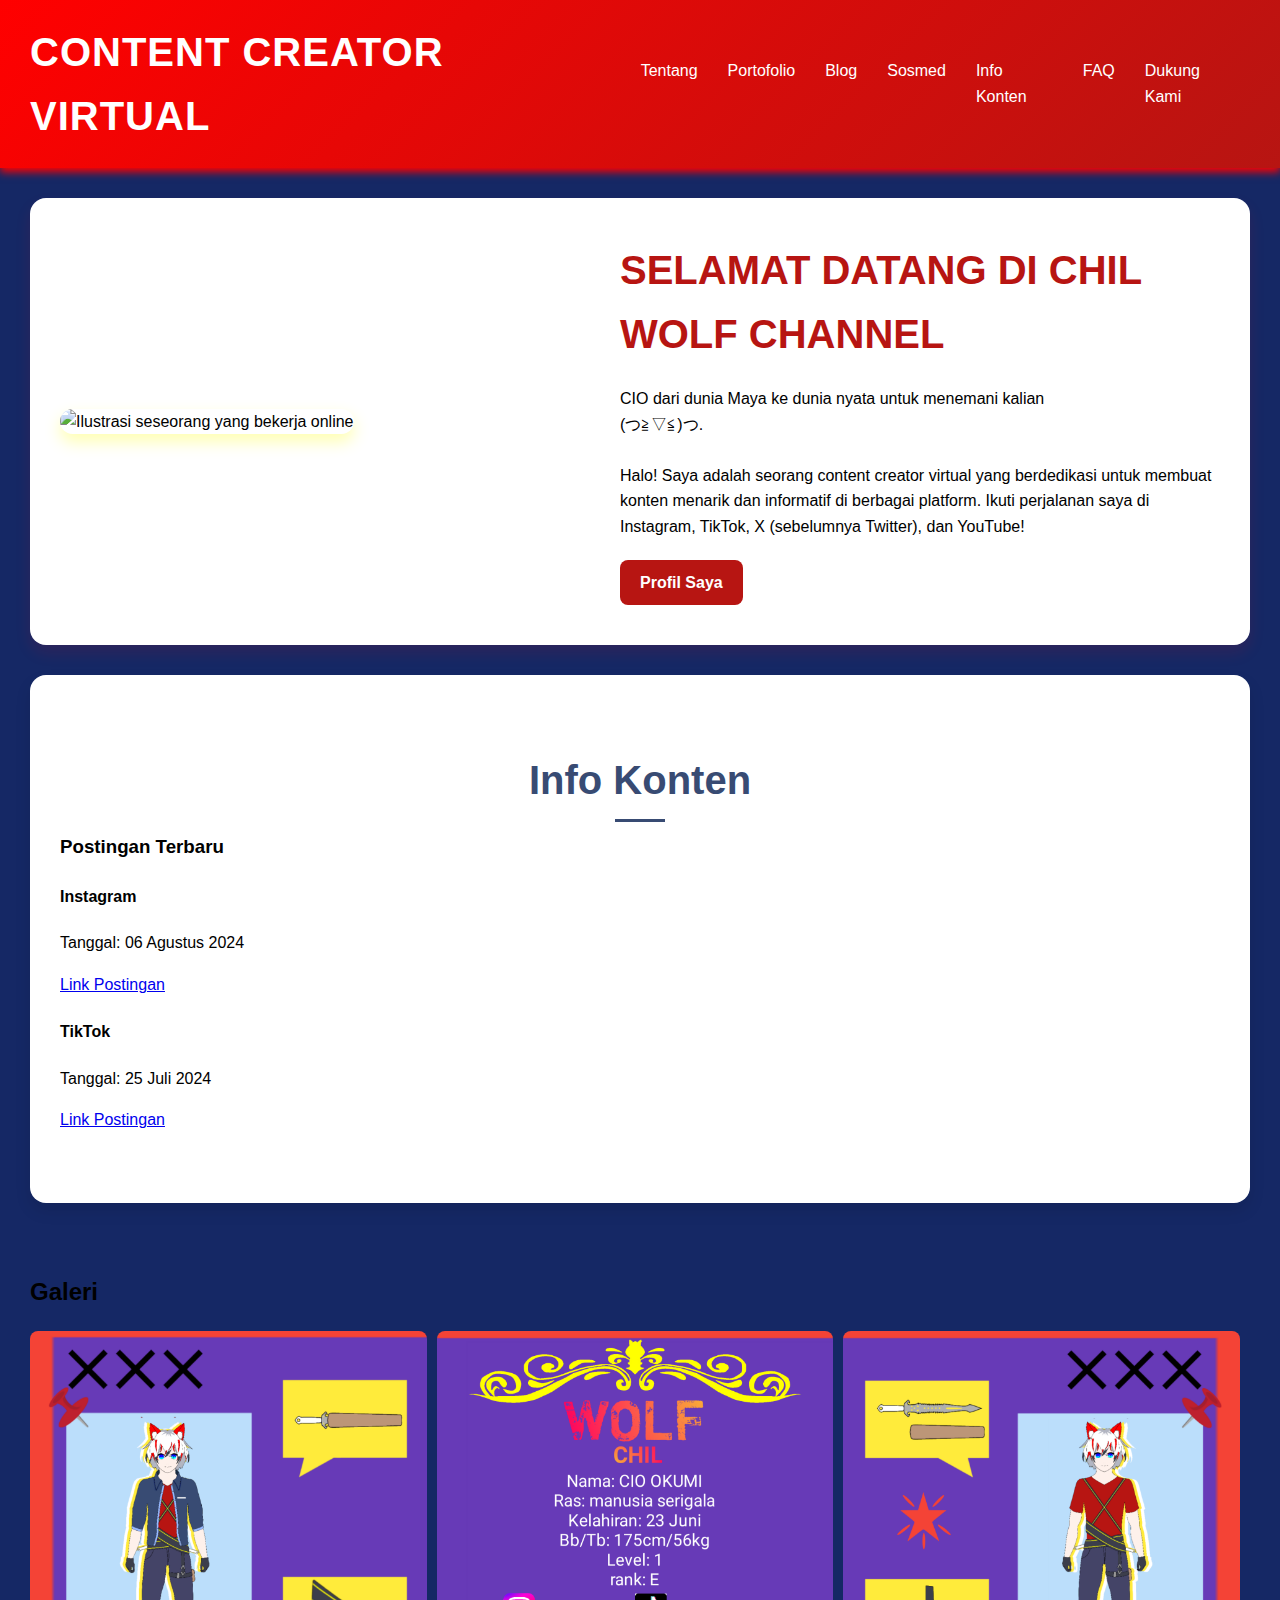
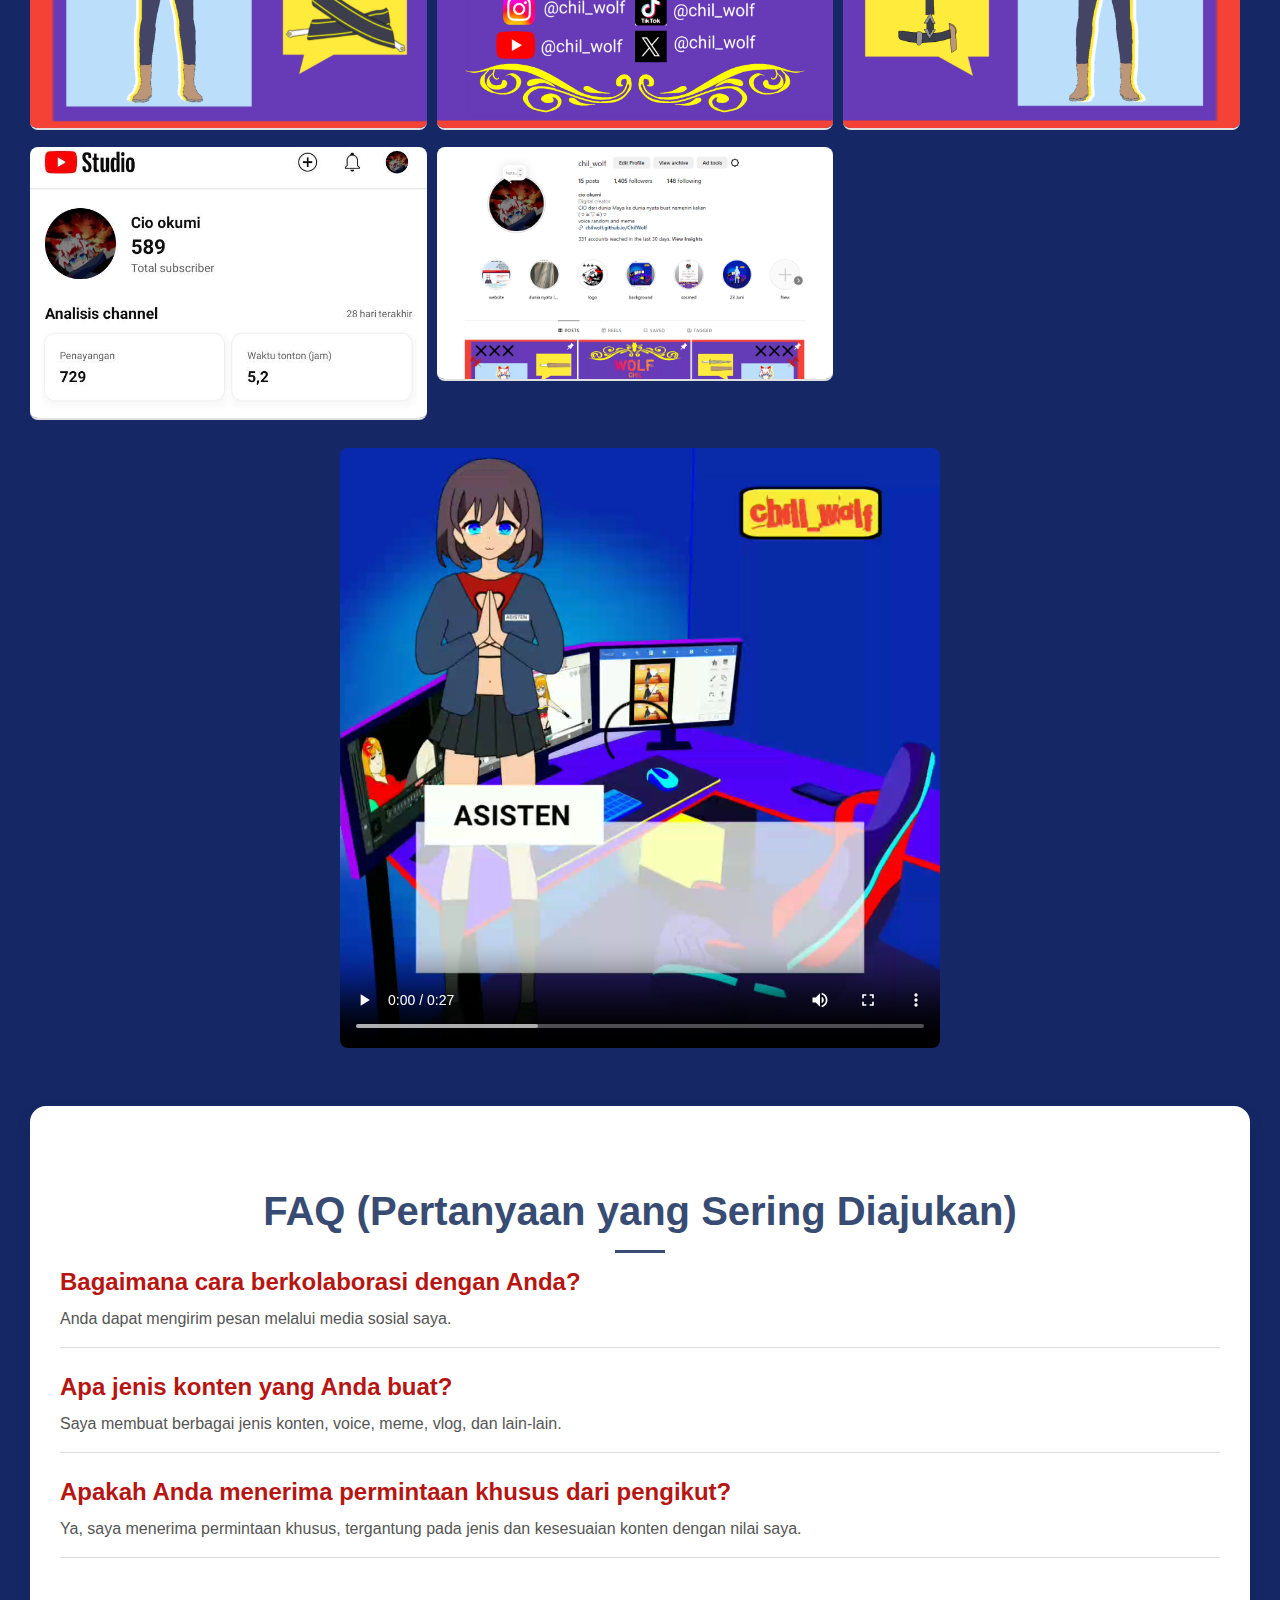
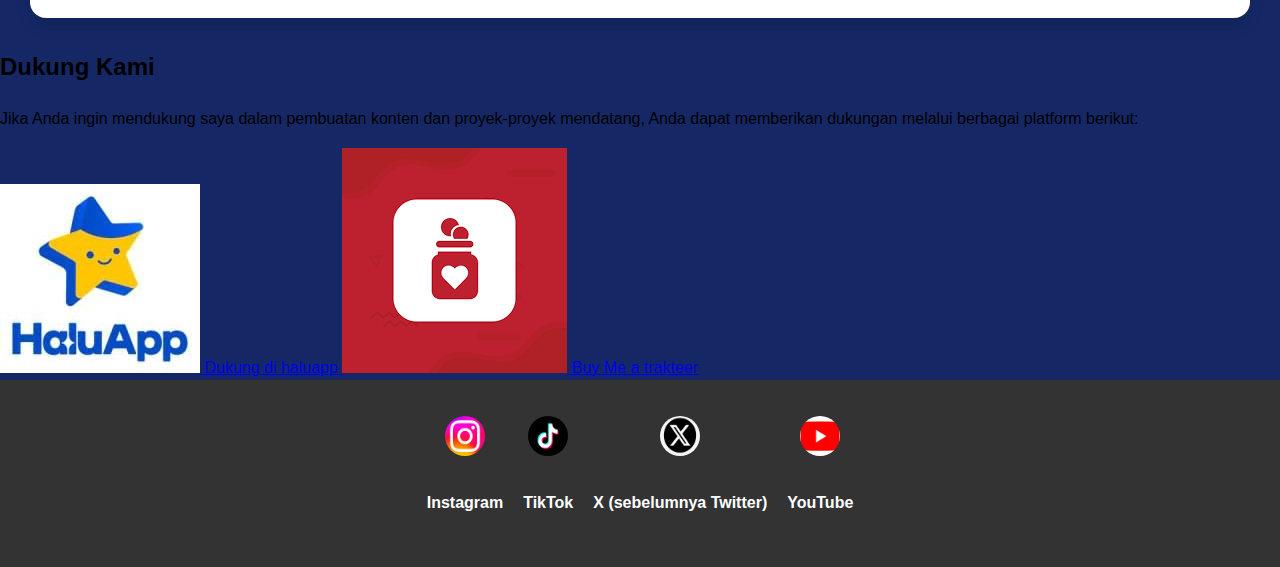
==== index.html @ f98a7984 "Add files via upload" ====
<!DOCTYPE html>
<html lang="id">
<head>
    <meta charset="UTF-8" />
    <meta name="viewport" content="width=device-width, initial-scale=1.0" />
    <link rel="stylesheet" href="style.css" />
    <title>Portofolio Saya</title>
    <meta name="description" content="Portofolio resmi dari Chil Wolf, seorang content creator virtual. Temukan karya terbaru dan hubungi saya melalui platform media sosial." />
    <meta name="keywords" content="Chil Wolf, content creator virtual, media sosial, portofolio" />
    <meta name="author" content="Chil Wolf" />
    <!-- Meta untuk Open Graph -->
    <meta property="og:title" content="Portofolio Chil Wolf" />
    <meta property="og:description" content="Portofolio resmi dari Chil Wolf, seorang content creator virtual." />
    <meta property="og:image" content="path/to/your-image.jpg" />
    <meta property="og:url" content="https://www.chilwolf.com" />
    <meta name="robots" content="index, follow" />
</head>
<body>
    <div class="container">
        <header class="header">
            <div class="logo">
                <h1>Content Creator Virtual</h1>
            </div>
            <div class="sidebar">
                <nav>
                    <ul>
                        <li><a href="#about">Tentang</a></li>
                        <li><a href="#portfolio">Portofolio</a></li>
                        <li><a href="#blog">Blog</a></li>
                        <li><a href="#contact">Sosmed</a></li>
                        <li><a href="#latest-content">Info Konten</a></li>
                        <li><a href="#faq">FAQ</a></li>
                        <li><a href="#support">Dukung Kami</a></li>
                    </ul>
                </nav>
            </div>
        </header>

        <main class="content">
            <section id="hero" class="hero">
                <div class="hero-image">
                    <img src="ava chil.png" alt="Ilustrasi seseorang yang bekerja online" loading="lazy" />
                </div>
                <div class="hero-content visible">
                    <h1 class="profession-title">SELAMAT DATANG DI CHIL WOLF CHANNEL</h1>
                    <p>
                        CIO dari dunia Maya ke dunia nyata untuk menemani kalian<br> 
                        (つ≧▽≦)つ.<br><br>
                        Halo! Saya adalah seorang content creator virtual yang berdedikasi untuk membuat konten menarik dan informatif di berbagai platform. Ikuti perjalanan saya di Instagram, TikTok, X (sebelumnya Twitter), dan YouTube!<br>
                    </p>
                    <a href="#about" class="action-btn">Profil Saya</a>
                </div>
            </section>

            <!-- Bagian Info Terbaru Konten -->
            <section id="latest-content" class="latest-content">
                <h2>Info Konten</h2>
                
                <!-- Sub-bagian Berita Terbaru -->
                <div class="latest-news">
                    <h3>Postingan Terbaru</h3>
                    <article class="news-item">
                        <h4>Instagram</h4>
                        <p>Tanggal: 06 Agustus 2024</p>
                        <p><a href="https://www.instagram.com/reel/C-S_mQCyNTw/?utm_source=ig_web_copy_link&igshid=MzRlODBiNWFlZA==" target="_blank" rel="noopener noreferrer">Link Postingan</a></p>
                    </article>
                    <article class="news-item">
                        <h4>TikTok</h4>
                        <p>Tanggal: 25 Juli 2024</p>
                        <p><a href="https://www.tiktok.com/@chil_wolf/video/7397490858972417286?is_from_webapp=1&sender_device=pc&web_id=7400123170579023368" target="_blank" rel="noopener noreferrer">Link Postingan</a></p>
                    </article>
                </div>
            </section>

            <!-- Bagian Galeri -->
            <section id="gallery" class="gallery">
                <h2>Galeri</h2>
                <div class="gallery-grid">
                    <div class="gallery-item">
                        <img src="kiri.png" alt="Deskripsi foto 1" loading="lazy" />
                    </div>
                    <div class="gallery-item">
                        <img src="tengah.png" alt="Deskripsi foto 2" loading="lazy" />
                    </div>
                    <div class="gallery-item">
                        <img src="kanan.png" alt="Deskripsi foto 3" loading="lazy" />
                    </div>
                    <div class="gallery-item">
                        <img src="yt.jpg" alt="Deskripsi foto 4" loading="lazy" />
                    </div>
                    <div class="gallery-item">
                        <img src="ig.png" alt="Deskripsi foto 5" loading="lazy" />
                    </div>
                </div>
                <div class="gallery-video">
                    <video controls loading="lazy">
                        <source src="lv_0_20240721004310(0).mp4" type="video/mp4" />
                        Browser Anda tidak mendukung elemen video.
                    </video>
                </div>
            </section>

            <!-- Bagian FAQ -->
            <section id="faq" class="faq">
                <h2>FAQ (Pertanyaan yang Sering Diajukan)</h2>
                <div class="faq-item">
                    <h3>Bagaimana cara berkolaborasi dengan Anda?</h3>
                    <p>Anda dapat mengirim pesan melalui media sosial saya.</p>
                </div>
                <div class="faq-item">
                    <h3>Apa jenis konten yang Anda buat?</h3>
                    <p>Saya membuat berbagai jenis konten, voice, meme, vlog, dan lain-lain.</p>
                </div>
                <div class="faq-item">
                    <h3>Apakah Anda menerima permintaan khusus dari pengikut?</h3>
                    <p>Ya, saya menerima permintaan khusus, tergantung pada jenis dan kesesuaian konten dengan nilai saya.</p>
                </div>
            </section>

            <!-- Bagian Dukung Kami -->
            <section id="support" class="support">
                <h2>Dukung Kami</h2>
                <p>
                    Jika Anda ingin mendukung saya dalam pembuatan konten dan proyek-proyek mendatang, Anda dapat memberikan dukungan melalui berbagai platform berikut:
                </p>
                <div class="button-container">
                    <a href="https://halu.app/star/ahm_rg23" target="_blank" rel="noopener noreferrer">
                        <img src="haluapp.jpg" alt="Logo Patreon" />
                        Dukung di haluapp
                    </a>
                    <a href="https://teer.id/zill_ghuff" target="_blank" rel="noopener noreferrer">
                        <img src="trakteer.png" alt="Logo Buy Me a Coffee" />
                        Buy Me a trakteer
                    </a>
                </div>
            </section>
        </main>

        <footer class="footer">
            <ul>
                <li>
                    <a href="https://www.instagram.com/chil_wolf" target="_blank" rel="noopener noreferrer">
                        <img src="instagram.jpg" alt="Logo Instagram" loading="lazy" />
                        <p>Instagram</p>
                    </a>
                </li>
                <li>
                    <a href="https://www.tiktok.com/@chil_wolf" target="_blank" rel="noopener noreferrer">
                        <img src="tiktok.png" alt="Logo TikTok" loading="lazy" />
                        <p>TikTok</p>
                    </a>
                </li>
                <li>
                    <a href="https://x.com/chil_wolf" target="_blank" rel="noopener noreferrer">
                        <img src="X.png" alt="Logo X" loading="lazy" />
                        <p>X (sebelumnya Twitter)</p>
                    </a>
                </li>
                <li>
                    <a href="https://www.youtube.com/@chil_wolf" target="_blank" rel="noopener noreferrer">
                        <img src="youtube.png" alt="Logo YouTube" loading="lazy" />
                        <p>YouTube</p>
                    </a>
                </li>
            </ul>
        </footer>
    </div>
    
    <script>
        document.addEventListener("DOMContentLoaded", function() {
            document.querySelector(".hero-content").classList.add("visible");
        });
    </script>
</body>
</html>
---- style.css ----
/* Global Styles */
body {
  font-family: 'Poppins', Tahoma, Geneva, Verdana, sans-serif;
  margin: 0;
  padding: 0;
  box-sizing: border-box;
  background-color: #152865;
  color: #000;
  line-height: 1.6;
}

/* Container */
.container {
  display: flex;
  flex-direction: column;
  min-height: 100vh;
}

/* Header */
.header {
  display: flex;
  justify-content: space-between;
  align-items: center;
  padding: 20px 30px;
  background: linear-gradient(135deg, #ff0000, #b71512);
  color: #fff;
  box-shadow: 0 4px 8px rgb(255, 0, 0);
}

.header .logo h1 {
  margin: 0;
  font-size: 2.5rem;
  letter-spacing: 1px;
  font-weight: 600;
  text-transform: uppercase;
}

.header .sidebar nav ul {
  list-style: none;
  margin: 0;
  padding: 0;
  display: flex;
}

.header .sidebar nav ul li {
  margin: 0 15px;
}

.header .sidebar nav ul li a {
  color: #fff;
  text-decoration: none;
  font-weight: 500;
  transition: color 0.3s ease, transform 0.3s ease;
}

.header .sidebar nav ul li a:hover {
  color: #ffeb3b;
  transform: scale(1.1);
}

/* Hero Section */
.hero {
  display: flex;
  align-items: center;
  justify-content: space-between;
  padding: 40px 30px;
  background: #fff;
  border-radius: 16px;
  box-shadow: 0 8px 16px rgba(255, 0, 0, 0.1);
  margin: 30px;
}

.hero-image img {
  width: 100%;
  max-width: 450px;
  height: auto;
  border-radius: 16px;
  box-shadow: 0 8px 16px rgba(255, 255, 0, 0.3);
  transition: transform 0.3s ease;
}

.hero-image img:hover {
  transform: scale(1.05);
}

.hero-content {
  max-width: 600px;
  padding-left: 30px;
}

.hero-content .profession-title {
  font-size: 2.5rem;
  margin: 0 0 20px;
  color: #b71512;
}

.hero-content p {
  font-size: 1rem;
  margin-bottom: 20px;
}

.hero-content .action-btn {
  display: inline-block;
  padding: 10px 20px;
  background: #b71512;
  color: #fff;
  text-decoration: none;
  font-weight: 600;
  border-radius: 8px;
  transition: background 0.3s ease, transform 0.3s ease;
}

.hero-content .action-btn:hover {
  background: #ffeb3b;
  color: #333;
  transform: scale(1.05);
}

/* Latest Content */
.latest-content {
  padding: 40px 30px;
  background: #fff;
  margin: 30px;
  border-radius: 16px;
  box-shadow: 0 8px 16px rgba(0, 0, 0, 0.1);
}

.latest-content h2 {
  font-size: 2.5rem;
  margin-bottom: 20px;
  color: #384b73;
  text-align: center;
  position: relative;
}

.latest-content h2::after {
  content: '';
  position: absolute;
  bottom: -10px;
  left: 50%;
  width: 50px;
  height: 3px;
  background: #384b73;
  transform: translateX(-50%);
}

.latest-news, .gallery {
  margin-bottom: 30px;
}

.latest-news {
  margin-bottom: 30px;
}

/* Gallery Section */
.gallery {
  padding: 20px 30px;
}

.gallery-grid {
  display: flex;
  gap: 10px;
  flex-wrap: wrap;
}

.gallery-item {
  flex: 1 1 calc(33.333% - 10px);
  max-width: calc(33.333% - 10px);
}

.gallery-item img, .gallery-item video {
  width: 100%;
  height: auto;
  border-radius: 8px;
  object-fit: cover;
}

.gallery-item img {
  border-bottom: 2px solid #e0e0e0;
}

.gallery-video {
  margin-top: 20px;
  text-align: center;
}

.gallery-video video {
  width: 100%;
  max-width: 600px;
  border-radius: 8px;
}

/* FAQ Section */
.faq {
  padding: 40px 30px;
  background: #fff;
  margin: 30px;
  border-radius: 16px;
  box-shadow: 0 8px 16px rgba(0, 0, 0, 0.1);
}

.faq h2 {
  font-size: 2.5rem;
  margin-bottom: 20px;
  text-align: center;
  color: #384b73;
  position: relative;
}

.faq h2::after {
  content: '';
  position: absolute;
  bottom: -10px;
  left: 50%;
  width: 50px;
  height: 3px;
  background: #384b73;
  transform: translateX(-50%);
}

.faq-item {
  margin-bottom: 20px;
  padding-bottom: 10px;
  border-bottom: 1px solid #ddd;
}

.faq-item h3 {
  font-size: 1.5rem;
  margin: 0;
  color: #b71512;
}

.faq-item p {
  margin: 5px 0;
  color: #555;
}

/* Footer */
.footer {
  background-color: #333;
  color: #fff;
  padding: 20px 30px;
  text-align: center;
}

.footer ul {
  list-style: none;
  padding: 0;
  display: flex;
  justify-content: center;
  gap: 20px;
}

.footer ul li {
  display: flex;
  flex-direction: column;
  align-items: center;
}

.footer ul li a {
  color: #fff;
  text-decoration: none;
  font-weight: 600;
  transition: color 0.3s ease;
}

.footer ul li a:hover {
  color: #ffeb3b;
}

.footer ul li img {
  width: 40px;
  height: 40px;
  border-radius: 50%;
  margin-bottom: 10px;
}

/* Responsive Design */
@media (max-width: 768px) {
  .hero {
    flex-direction: column;
    text-align: center;
    padding: 20px;
  }

  .header .sidebar nav ul {
    flex-direction: column;
    text-align: center;
  }

  .header .sidebar nav ul li {
    margin-bottom: 10px;
  }

  .hero-content {
    padding-left: 0;
  }

  .hero-content .profession-title {
    font-size: 2rem;
  }

  .gallery-item {
    flex: 1 1 100%;
    max-width: 100%;
  }

  .faq, .latest-content {
    margin: 20px 10px;
  }
}

/* Hero Content Animation */
.hero-content {
  opacity: 0;
  transform: translateY(20px);
  transition: opacity 0.5s ease-out, transform 0.5s ease-out;
}

.hero-content.visible {
  opacity: 1;
  transform: translateY(0);
}
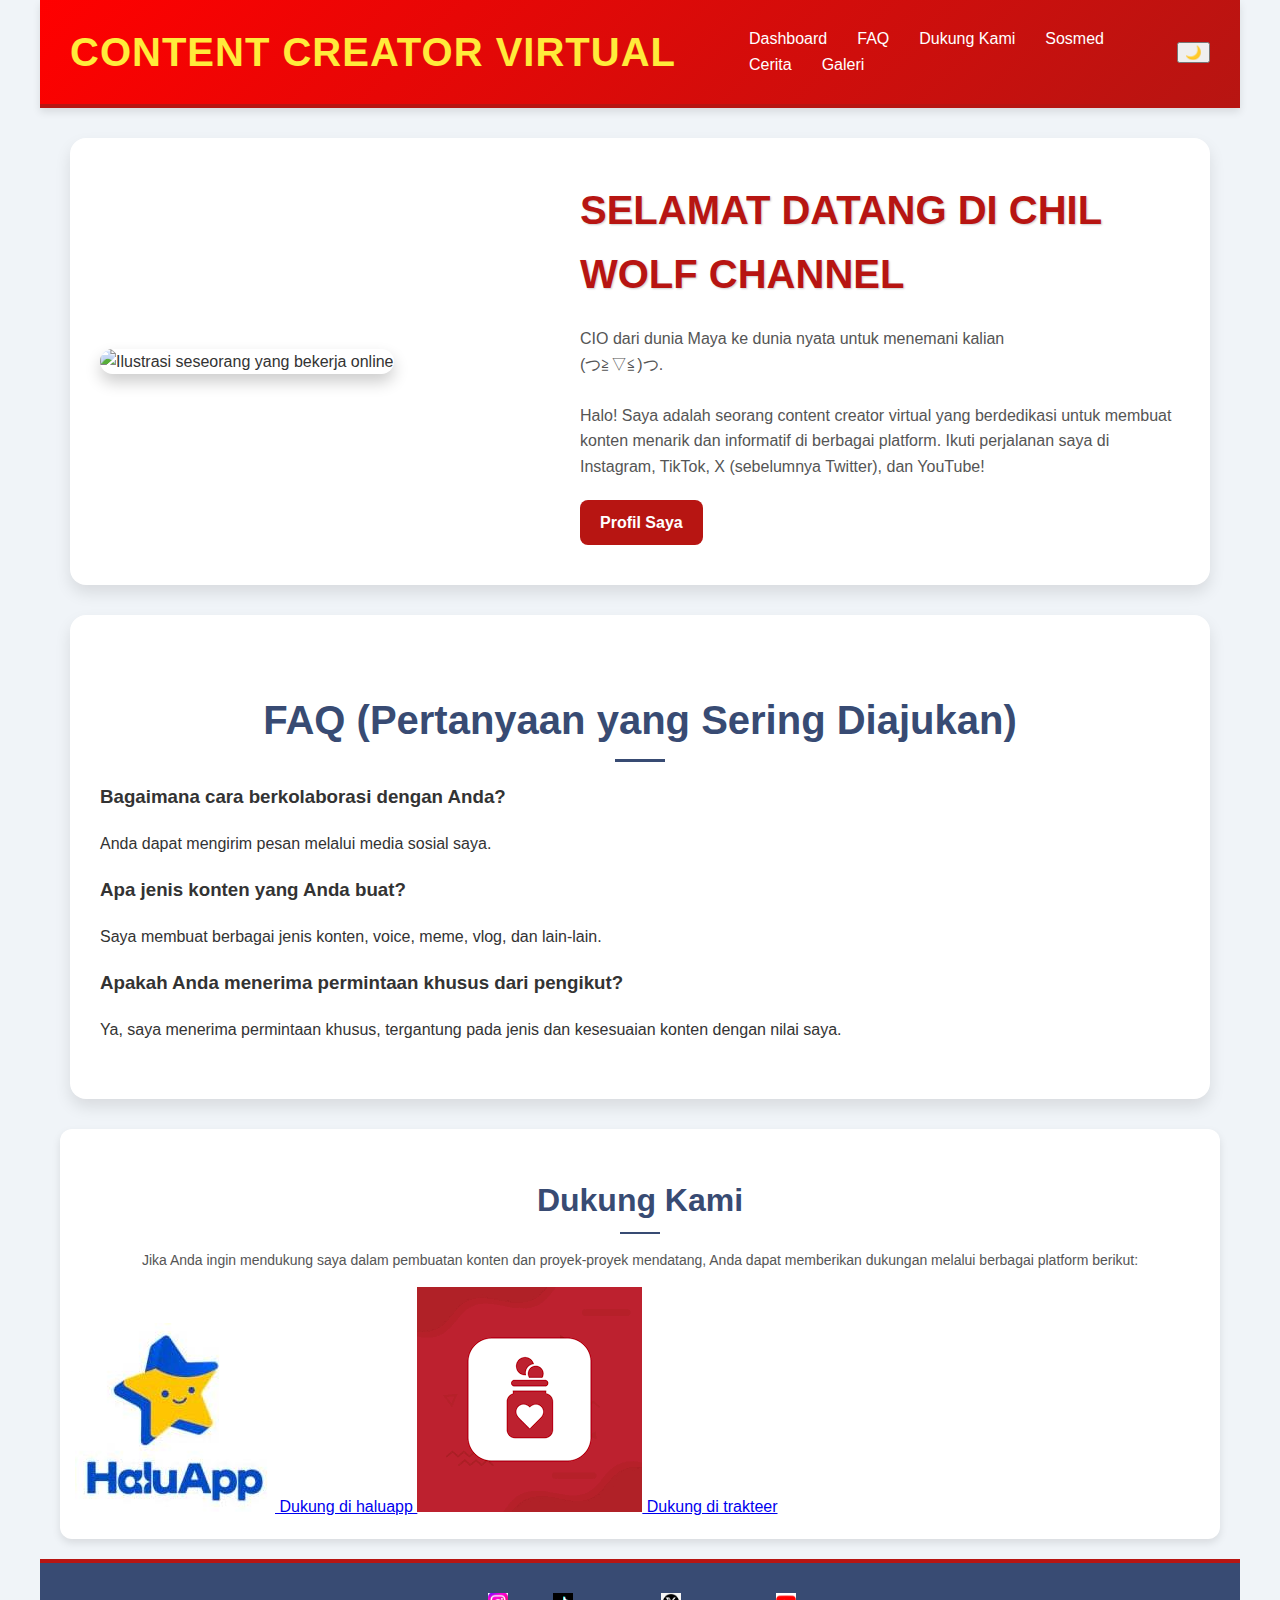
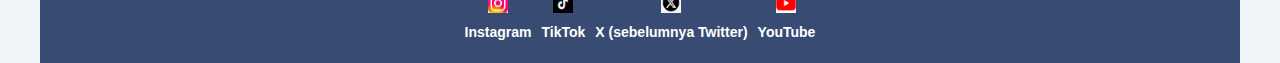
==== commit 3b79fe68: "Add files via upload" ====
--- a/index.html
+++ b/index.html
@@ -4,7 +4,8 @@
     <meta charset="UTF-8" />
     <meta name="viewport" content="width=device-width, initial-scale=1.0" />
     <link rel="stylesheet" href="style.css" />
-    <title>Portofolio Saya</title>
+    <link rel="stylesheet" href="cerita.css" />
+    <title>Channel Wolf</title>
     <meta name="description" content="Portofolio resmi dari Chil Wolf, seorang content creator virtual. Temukan karya terbaru dan hubungi saya melalui platform media sosial." />
     <meta name="keywords" content="Chil Wolf, content creator virtual, media sosial, portofolio" />
     <meta name="author" content="Chil Wolf" />
@@ -24,19 +25,22 @@
             <div class="sidebar">
                 <nav>
                     <ul>
-                        <li><a href="#about">Tentang</a></li>
-                        <li><a href="#portfolio">Portofolio</a></li>
-                        <li><a href="#blog">Blog</a></li>
-                        <li><a href="#contact">Sosmed</a></li>
-                        <li><a href="#latest-content">Info Konten</a></li>
+                        <li><a href="#about">Dashboard</a></li>
                         <li><a href="#faq">FAQ</a></li>
                         <li><a href="#support">Dukung Kami</a></li>
+                        <li><a href="#footer">Sosmed</a></li>
+                    </ul>
+                    <ul>
+                        <li><a href="cerita.html">Cerita</a></li>
+                        <li><a href="gallery.html">Galeri</a></li>
                     </ul>
                 </nav>
             </div>
+            <button class="dark-mode-toggle">🌙</button>
         </header>
 
         <main class="content">
+            <!-- Bagian hero -->
             <section id="hero" class="hero">
                 <div class="hero-image">
                     <img src="ava chil.png" alt="Ilustrasi seseorang yang bekerja online" loading="lazy" />
@@ -48,55 +52,7 @@
                         (つ≧▽≦)つ.<br><br>
                         Halo! Saya adalah seorang content creator virtual yang berdedikasi untuk membuat konten menarik dan informatif di berbagai platform. Ikuti perjalanan saya di Instagram, TikTok, X (sebelumnya Twitter), dan YouTube!<br>
                     </p>
-                    <a href="#about" class="action-btn">Profil Saya</a>
-                </div>
-            </section>
-
-            <!-- Bagian Info Terbaru Konten -->
-            <section id="latest-content" class="latest-content">
-                <h2>Info Konten</h2>
-                
-                <!-- Sub-bagian Berita Terbaru -->
-                <div class="latest-news">
-                    <h3>Postingan Terbaru</h3>
-                    <article class="news-item">
-                        <h4>Instagram</h4>
-                        <p>Tanggal: 06 Agustus 2024</p>
-                        <p><a href="https://www.instagram.com/reel/C-S_mQCyNTw/?utm_source=ig_web_copy_link&igshid=MzRlODBiNWFlZA==" target="_blank" rel="noopener noreferrer">Link Postingan</a></p>
-                    </article>
-                    <article class="news-item">
-                        <h4>TikTok</h4>
-                        <p>Tanggal: 25 Juli 2024</p>
-                        <p><a href="https://www.tiktok.com/@chil_wolf/video/7397490858972417286?is_from_webapp=1&sender_device=pc&web_id=7400123170579023368" target="_blank" rel="noopener noreferrer">Link Postingan</a></p>
-                    </article>
-                </div>
-            </section>
-
-            <!-- Bagian Galeri -->
-            <section id="gallery" class="gallery">
-                <h2>Galeri</h2>
-                <div class="gallery-grid">
-                    <div class="gallery-item">
-                        <img src="kiri.png" alt="Deskripsi foto 1" loading="lazy" />
-                    </div>
-                    <div class="gallery-item">
-                        <img src="tengah.png" alt="Deskripsi foto 2" loading="lazy" />
-                    </div>
-                    <div class="gallery-item">
-                        <img src="kanan.png" alt="Deskripsi foto 3" loading="lazy" />
-                    </div>
-                    <div class="gallery-item">
-                        <img src="yt.jpg" alt="Deskripsi foto 4" loading="lazy" />
-                    </div>
-                    <div class="gallery-item">
-                        <img src="ig.png" alt="Deskripsi foto 5" loading="lazy" />
-                    </div>
-                </div>
-                <div class="gallery-video">
-                    <video controls loading="lazy">
-                        <source src="lv_0_20240721004310(0).mp4" type="video/mp4" />
-                        Browser Anda tidak mendukung elemen video.
-                    </video>
+                    <a href="cerita.html" class="action-btn">Profil Saya</a>
                 </div>
             </section>
 
@@ -130,7 +86,7 @@
                     </a>
                     <a href="https://teer.id/zill_ghuff" target="_blank" rel="noopener noreferrer">
                         <img src="trakteer.png" alt="Logo Buy Me a Coffee" />
-                        Buy Me a trakteer
+                        Dukung di trakteer
                     </a>
                 </div>
             </section>
@@ -165,11 +121,7 @@
             </ul>
         </footer>
     </div>
-    
-    <script>
-        document.addEventListener("DOMContentLoaded", function() {
-            document.querySelector(".hero-content").classList.add("visible");
-        });
-    </script>
+
+    <script src="script.js"></script>
 </body>
 </html>
--- a/style.css
+++ b/style.css
@@ -1,323 +1,444 @@
-/* Global Styles */
-body {
-  font-family: 'Poppins', Tahoma, Geneva, Verdana, sans-serif;
-  margin: 0;
-  padding: 0;
-  box-sizing: border-box;
-  background-color: #152865;
-  color: #000;
-  line-height: 1.6;
-}
-
-/* Container */
-.container {
-  display: flex;
-  flex-direction: column;
-  min-height: 100vh;
-}
-
-/* Header */
-.header {
-  display: flex;
-  justify-content: space-between;
-  align-items: center;
-  padding: 20px 30px;
-  background: linear-gradient(135deg, #ff0000, #b71512);
-  color: #fff;
-  box-shadow: 0 4px 8px rgb(255, 0, 0);
-}
-
-.header .logo h1 {
-  margin: 0;
-  font-size: 2.5rem;
-  letter-spacing: 1px;
-  font-weight: 600;
-  text-transform: uppercase;
-}
-
-.header .sidebar nav ul {
-  list-style: none;
-  margin: 0;
-  padding: 0;
-  display: flex;
-}
-
-.header .sidebar nav ul li {
-  margin: 0 15px;
-}
-
-.header .sidebar nav ul li a {
-  color: #fff;
-  text-decoration: none;
-  font-weight: 500;
-  transition: color 0.3s ease, transform 0.3s ease;
-}
-
-.header .sidebar nav ul li a:hover {
-  color: #ffeb3b;
-  transform: scale(1.1);
-}
-
-/* Hero Section */
-.hero {
-  display: flex;
-  align-items: center;
-  justify-content: space-between;
-  padding: 40px 30px;
-  background: #fff;
-  border-radius: 16px;
-  box-shadow: 0 8px 16px rgba(255, 0, 0, 0.1);
-  margin: 30px;
-}
-
-.hero-image img {
-  width: 100%;
-  max-width: 450px;
-  height: auto;
-  border-radius: 16px;
-  box-shadow: 0 8px 16px rgba(255, 255, 0, 0.3);
-  transition: transform 0.3s ease;
-}
-
-.hero-image img:hover {
-  transform: scale(1.05);
-}
-
-.hero-content {
-  max-width: 600px;
-  padding-left: 30px;
-}
-
-.hero-content .profession-title {
-  font-size: 2.5rem;
-  margin: 0 0 20px;
-  color: #b71512;
-}
-
-.hero-content p {
-  font-size: 1rem;
-  margin-bottom: 20px;
-}
-
-.hero-content .action-btn {
-  display: inline-block;
-  padding: 10px 20px;
-  background: #b71512;
-  color: #fff;
-  text-decoration: none;
-  font-weight: 600;
-  border-radius: 8px;
-  transition: background 0.3s ease, transform 0.3s ease;
-}
-
-.hero-content .action-btn:hover {
-  background: #ffeb3b;
-  color: #333;
-  transform: scale(1.05);
-}
-
-/* Latest Content */
-.latest-content {
-  padding: 40px 30px;
-  background: #fff;
-  margin: 30px;
-  border-radius: 16px;
-  box-shadow: 0 8px 16px rgba(0, 0, 0, 0.1);
-}
-
-.latest-content h2 {
-  font-size: 2.5rem;
-  margin-bottom: 20px;
-  color: #384b73;
-  text-align: center;
-  position: relative;
-}
-
-.latest-content h2::after {
-  content: '';
-  position: absolute;
-  bottom: -10px;
-  left: 50%;
-  width: 50px;
-  height: 3px;
-  background: #384b73;
-  transform: translateX(-50%);
-}
-
-.latest-news, .gallery {
-  margin-bottom: 30px;
-}
-
-.latest-news {
-  margin-bottom: 30px;
-}
-
-/* Gallery Section */
-.gallery {
-  padding: 20px 30px;
-}
-
-.gallery-grid {
-  display: flex;
-  gap: 10px;
-  flex-wrap: wrap;
-}
-
-.gallery-item {
-  flex: 1 1 calc(33.333% - 10px);
-  max-width: calc(33.333% - 10px);
-}
-
-.gallery-item img, .gallery-item video {
-  width: 100%;
-  height: auto;
-  border-radius: 8px;
-  object-fit: cover;
-}
-
-.gallery-item img {
-  border-bottom: 2px solid #e0e0e0;
-}
-
-.gallery-video {
-  margin-top: 20px;
-  text-align: center;
-}
-
-.gallery-video video {
-  width: 100%;
-  max-width: 600px;
-  border-radius: 8px;
-}
-
-/* FAQ Section */
-.faq {
-  padding: 40px 30px;
-  background: #fff;
-  margin: 30px;
-  border-radius: 16px;
-  box-shadow: 0 8px 16px rgba(0, 0, 0, 0.1);
-}
-
-.faq h2 {
-  font-size: 2.5rem;
-  margin-bottom: 20px;
-  text-align: center;
-  color: #384b73;
-  position: relative;
-}
-
-.faq h2::after {
-  content: '';
-  position: absolute;
-  bottom: -10px;
-  left: 50%;
-  width: 50px;
-  height: 3px;
-  background: #384b73;
-  transform: translateX(-50%);
-}
-
-.faq-item {
-  margin-bottom: 20px;
-  padding-bottom: 10px;
-  border-bottom: 1px solid #ddd;
-}
-
-.faq-item h3 {
-  font-size: 1.5rem;
-  margin: 0;
-  color: #b71512;
-}
-
-.faq-item p {
-  margin: 5px 0;
-  color: #555;
-}
-
-/* Footer */
-.footer {
-  background-color: #333;
-  color: #fff;
-  padding: 20px 30px;
-  text-align: center;
-}
-
-.footer ul {
-  list-style: none;
-  padding: 0;
-  display: flex;
-  justify-content: center;
-  gap: 20px;
-}
-
-.footer ul li {
-  display: flex;
-  flex-direction: column;
-  align-items: center;
-}
-
-.footer ul li a {
-  color: #fff;
-  text-decoration: none;
-  font-weight: 600;
-  transition: color 0.3s ease;
-}
-
-.footer ul li a:hover {
-  color: #ffeb3b;
-}
-
-.footer ul li img {
-  width: 40px;
-  height: 40px;
-  border-radius: 50%;
-  margin-bottom: 10px;
-}
-
-/* Responsive Design */
-@media (max-width: 768px) {
-  .hero {
-    flex-direction: column;
-    text-align: center;
-    padding: 20px;
-  }
-
-  .header .sidebar nav ul {
-    flex-direction: column;
-    text-align: center;
-  }
-
-  .header .sidebar nav ul li {
-    margin-bottom: 10px;
-  }
-
-  .hero-content {
-    padding-left: 0;
-  }
-
-  .hero-content .profession-title {
-    font-size: 2rem;
-  }
-
-  .gallery-item {
-    flex: 1 1 100%;
-    max-width: 100%;
-  }
-
-  .faq, .latest-content {
-    margin: 20px 10px;
-  }
-}
-
-/* Hero Content Animation */
-.hero-content {
-  opacity: 0;
-  transform: translateY(20px);
-  transition: opacity 0.5s ease-out, transform 0.5s ease-out;
-}
-
-.hero-content.visible {
-  opacity: 1;
-  transform: translateY(0);
-}
+/* Global Styles */
+body {
+    font-family: 'Poppins', Tahoma, Geneva, Verdana, sans-serif;
+    margin: 0;
+    padding: 0;
+    box-sizing: border-box;
+    background-color: #f0f4f8; /* Background yang lebih cerah untuk kontras yang lebih baik */
+    color: #333; /* Warna teks yang lebih gelap untuk keterbacaan */
+    line-height: 1.6;
+}
+
+/* Container */
+.container {
+    display: flex;
+    flex-direction: column;
+    min-height: 100vh;
+    max-width: 1200px; /* Membatasi lebar konten untuk keterbacaan */
+    margin: 0 auto;
+}
+
+/* Header */
+.header {
+    display: flex;
+    justify-content: space-between;
+    align-items: center;
+    padding: 20px 30px;
+    background: linear-gradient(135deg, #ff0000, #b71512);
+    color: #fff;
+    box-shadow: 0 4px 8px rgba(0, 0, 0, 0.1); /* Menggunakan shadow lembut */
+    border-bottom: 4px solid #b71512; /* Garis bawah untuk pemisah visual */
+}
+
+.header .logo h1 {
+    margin: 0;
+    font-size: 2.5rem;
+    letter-spacing: 1px;
+    font-weight: 600;
+    text-transform: uppercase;
+    color: #ffeb3b; /* Warna yang kontras untuk judul */
+}
+
+.header .sidebar nav ul {
+    list-style: none;
+    margin: 0;
+    padding: 0;
+    display: flex;
+}
+
+.header .sidebar nav ul li {
+    margin: 0 15px;
+}
+
+.header .sidebar nav ul li a {
+    color: #fff;
+    text-decoration: none;
+    font-weight: 500;
+    transition: color 0.3s ease, transform 0.3s ease;
+}
+
+.header .sidebar nav ul li a:hover {
+    color: #ffeb3b;
+    transform: scale(1.2); /* Efek zoom saat hover */
+}
+
+/* Hero Section */
+.hero {
+    display: flex;
+    align-items: center;
+    justify-content: space-between;
+    padding: 40px 30px;
+    background: #fff;
+    border-radius: 16px;
+    box-shadow: 0 8px 16px rgba(0, 0, 0, 0.1);
+    margin: 30px;
+}
+
+.hero-image img {
+    width: 100%;
+    max-width: 450px;
+    height: auto;
+    border-radius: 16px;
+    box-shadow: 0 8px 16px rgba(0, 0, 0, 0.2); /* Shadow lebih dalam */
+    transition: transform 0.3s ease, filter 0.3s ease; /* Tambahkan efek filter */
+}
+
+.hero-image img:hover {
+    transform: scale(1.05);
+    filter: brightness(1.1); /* Mencerahkan gambar saat hover */
+}
+
+.hero-content {
+    max-width: 600px;
+    padding-left: 30px;
+}
+
+.hero-content .profession-title {
+    font-size: 2.5rem;
+    margin: 0 0 20px;
+    color: #b71512;
+    text-shadow: 1px 1px 2px rgba(0, 0, 0, 0.2); /* Efek shadow pada teks */
+}
+
+.hero-content p {
+    font-size: 1rem;
+    margin-bottom: 20px;
+    color: #555; /* Warna teks yang lebih gelap untuk keterbacaan */
+}
+
+.hero-content .action-btn {
+    display: inline-block;
+    padding: 10px 20px;
+    background: #b71512;
+    color: #fff;
+    text-decoration: none;
+    font-weight: 600;
+    border-radius: 8px;
+    transition: background 0.3s ease, transform 0.3s ease;
+}
+
+.hero-content .action-btn:hover {
+    background: #ffeb3b;
+    color: #333;
+    transform: scale(1.1); /* Efek zoom pada tombol */
+}
+
+/* Latest Content */
+.latest-content {
+    padding: 40px 30px;
+    background: #fff;
+    margin: 30px;
+    border-radius: 16px;
+    box-shadow: 0 8px 16px rgba(0, 0, 0, 0.1);
+}
+
+.latest-content h2 {
+    font-size: 2.5rem;
+    margin-bottom: 20px;
+    color: #384b73;
+    text-align: center;
+    position: relative;
+    padding-bottom: 10px; /* Ruang tambahan untuk garis bawah */
+}
+
+.latest-content h2::after {
+    content: '';
+    position: absolute;
+    bottom: 0;
+    left: 50%;
+    width: 50px;
+    height: 3px;
+    background: #384b73;
+    transform: translateX(-50%);
+}
+
+/* Gallery Section */
+.gallery {
+    padding: 40px 30px;
+    background: #fff;
+    margin: 30px;
+    border-radius: 16px;
+    box-shadow: 0 8px 16px rgba(0, 0, 0, 0.1);
+}
+
+.gallery h2 {
+    font-size: 2.5rem;
+    margin-bottom: 20px;
+    color: #384b73;
+    text-align: center;
+    position: relative;
+    padding-bottom: 10px; /* Ruang tambahan untuk garis bawah */
+}
+
+.gallery h2::after {
+    content: '';
+    position: absolute;
+    bottom: 0;
+    left: 50%;
+    width: 50px;
+    height: 3px;
+    background: #384b73;
+    transform: translateX(-50%);
+}
+
+.gallery-grid {
+    display: flex;
+    gap: 10px;
+    flex-wrap: wrap;
+}
+
+.gallery-item {
+    flex: 1 1 calc(33.333% - 10px);
+    max-width: calc(33.333% - 10px);
+    border-radius: 8px;
+    overflow: hidden; /* Untuk mencegah konten overflow */
+}
+
+.gallery-item img, .gallery-item video {
+    width: 100%;
+    height: auto;
+    transition: transform 0.3s ease, filter 0.3s ease; /* Tambahkan efek transisi */
+}
+
+.gallery-item img {
+    border-bottom: 2px solid #e0e0e0;
+}
+
+.gallery-item img:hover {
+    transform: scale(1.05); /* Efek zoom saat hover */
+    filter: brightness(0.9); /* Gelapkan gambar saat hover */
+}
+
+.gallery-video {
+    margin-top: 20px;
+    text-align: center;
+}
+
+.gallery-video video {
+    width: 100%;
+    max-width: 600px;
+    border-radius: 8px;
+    box-shadow: 0 4px 8px rgba(0, 0, 0, 0.1);
+}
+
+/* Cerita Section */
+.cerita {
+    padding: 40px 30px;
+    background: #fff; /* Warna background putih untuk keselarasan */
+    margin: 30px;
+    border-radius: 16px; /* Border radius sama dengan bagian lain */
+    box-shadow: 0 8px 16px rgba(0, 0, 0, 0.1); /* Konsisten dengan shadow bagian lain */
+    transition: transform 0.3s ease, box-shadow 0.3s ease; /* Tambahkan transisi */
+}
+
+.cerita:hover {
+    transform: scale(1.02); /* Efek hover untuk tampilan yang responsif */
+    box-shadow: 0 12px 24px rgba(0, 0, 0, 0.15); /* Tambahkan shadow lebih dalam saat hover */
+}
+
+.cerita h2 {
+    font-size: 2.5rem;
+    margin-bottom: 20px;
+    color: #384b73;
+    text-align: center;
+    position: relative;
+    padding-bottom: 10px; /* Spasi untuk garis bawah */
+}
+
+.cerita h2::after {
+    content: '';
+    position: absolute;
+    bottom: 0;
+    left: 50%;
+    width: 50px;
+    height: 3px;
+    background: #384b73; /* Garis bawah berwarna sama */
+    transform: translateX(-50%);
+}
+
+.cerita p {
+    font-size: 1rem;
+    line-height: 1.8;
+    color: #555;
+    margin-bottom: 20px;
+    text-align: justify; /* Teks rata kanan-kiri untuk keterbacaan */
+}
+
+.cerita img {
+    width: 100%;
+    max-width: 100%;
+    height: auto;
+    border-radius: 16px; /* Sesuaikan border radius */
+    margin-bottom: 20px;
+    border: 2px solid #e0e0e0; /* Border konsisten dengan elemen lain */
+    box-shadow: 0 8px 16px rgba(0, 0, 0, 0.1); /* Konsisten dengan elemen lain */
+    transition: transform 0.3s ease, box-shadow 0.3s ease; /* Efek hover */
+}
+
+.cerita img:hover {
+    transform: scale(1.05); /* Zoom sedikit pada hover */
+    box-shadow: 0 12px 24px rgba(0, 0, 0, 0.15); /* Shadow lebih dalam pada hover */
+}
+
+/* FAQ Section */
+.faq {
+    padding: 40px 30px;
+    background: #fff;
+    margin: 30px;
+    border-radius: 16px;
+    box-shadow: 0 8px 16px rgba(0, 0, 0, 0.1);
+}
+
+.faq h2 {
+    font-size: 2.5rem;
+    margin-bottom: 20px;
+    color: #384b73;
+    text-align: center;
+    position: relative;
+    padding-bottom: 10px; /* Ruang tambahan untuk garis bawah */
+}
+
+.faq h2::after {
+    content: '';
+    position: absolute;
+    bottom: 0;
+    left: 50%;
+    width: 50px;
+    height: 3px;
+    background: #384b73;
+    transform: translateX(-50%);
+}
+
+.faq dt {
+    font-weight: bold;
+    margin-bottom: 10px;
+}
+
+.faq dd {
+    margin-bottom: 20px;
+}
+
+/* Support Section */
+.support {
+    padding: 20px 15px; /* Mengurangi padding */
+    background: #fff;
+    margin: 20px;
+    border-radius: 12px; /* Mengurangi border radius untuk tampilan lebih kompak */
+    box-shadow: 0 4px 8px rgba(0, 0, 0, 0.1); /* Mengurangi shadow */
+}
+
+.support h2 {
+    font-size: 2rem; /* Mengurangi ukuran font */
+    margin-bottom: 15px; /* Mengurangi jarak bawah */
+    color: #384b73;
+    text-align: center;
+    position: relative;
+    padding-bottom: 8px; /* Mengurangi ruang untuk garis bawah */
+}
+
+.support h2::after {
+    content: '';
+    position: absolute;
+    bottom: 0;
+    left: 50%;
+    width: 40px; /* Mengurangi lebar garis bawah */
+    height: 2px; /* Mengurangi tinggi garis bawah */
+    background: #384b73;
+    transform: translateX(-50%);
+}
+
+.support p {
+    font-size: 0.875rem; /* Mengurangi ukuran font */
+    line-height: 1.6;
+    color: #555;
+    margin-bottom: 15px; /* Mengurangi jarak bawah */
+    text-align: center;
+}
+
+/* Footer */
+.footer {
+    padding: 20px 15px; /* Mengurangi padding */
+    background: #384b73;
+    color: #fff;
+    text-align: center;
+    border-top: 4px solid #b71512;
+}
+
+.footer p {
+    margin: 0;
+    font-size: 0.875rem; /* Mengurangi ukuran font */
+}
+
+.footer a {
+    color: #ffeb3b;
+    text-decoration: none;
+}
+
+.footer a:hover {
+    text-decoration: underline;
+}
+
+.footer ul {
+    list-style: none;
+    margin: 10px 0 0;
+    padding: 0;
+    display: flex;
+    justify-content: center;
+}
+
+.footer ul li {
+    display: inline;
+    margin: 0 5px; /* Mengurangi jarak antara item */
+}
+
+.footer ul li a {
+    color: #fff;
+    text-decoration: none;
+    font-weight: 600;
+    transition: color 0.3s ease;
+    font-size: 0.75rem; /* Mengurangi ukuran font */
+}
+
+.footer ul li a:hover {
+    color: #ffeb3b;
+}
+
+.footer ul li img {
+    width: 20px; /* Mengurangi ukuran ikon sosial media */
+    height: 20px;
+    margin: 0 5px; /* Mengurangi jarak antara ikon */
+}
+
+
+/* Responsive Design */
+@media (max-width: 768px) {
+    .hero {
+        flex-direction: column;
+        align-items: center;
+    }
+
+    .hero-content {
+        padding-left: 0;
+        text-align: center;
+    }
+
+    .gallery-item {
+        flex: 1 1 calc(50% - 10px);
+        max-width: calc(50% - 10px);
+    }
+}
+
+@media (max-width: 480px) {
+    .gallery-item {
+        flex: 1 1 100%;
+        max-width: 100%;
+    }
+
+    .header .sidebar nav ul {
+        flex-direction: column;
+    }
+
+    .header .sidebar nav ul li {
+        margin: 10px 0;
+    }
+}
